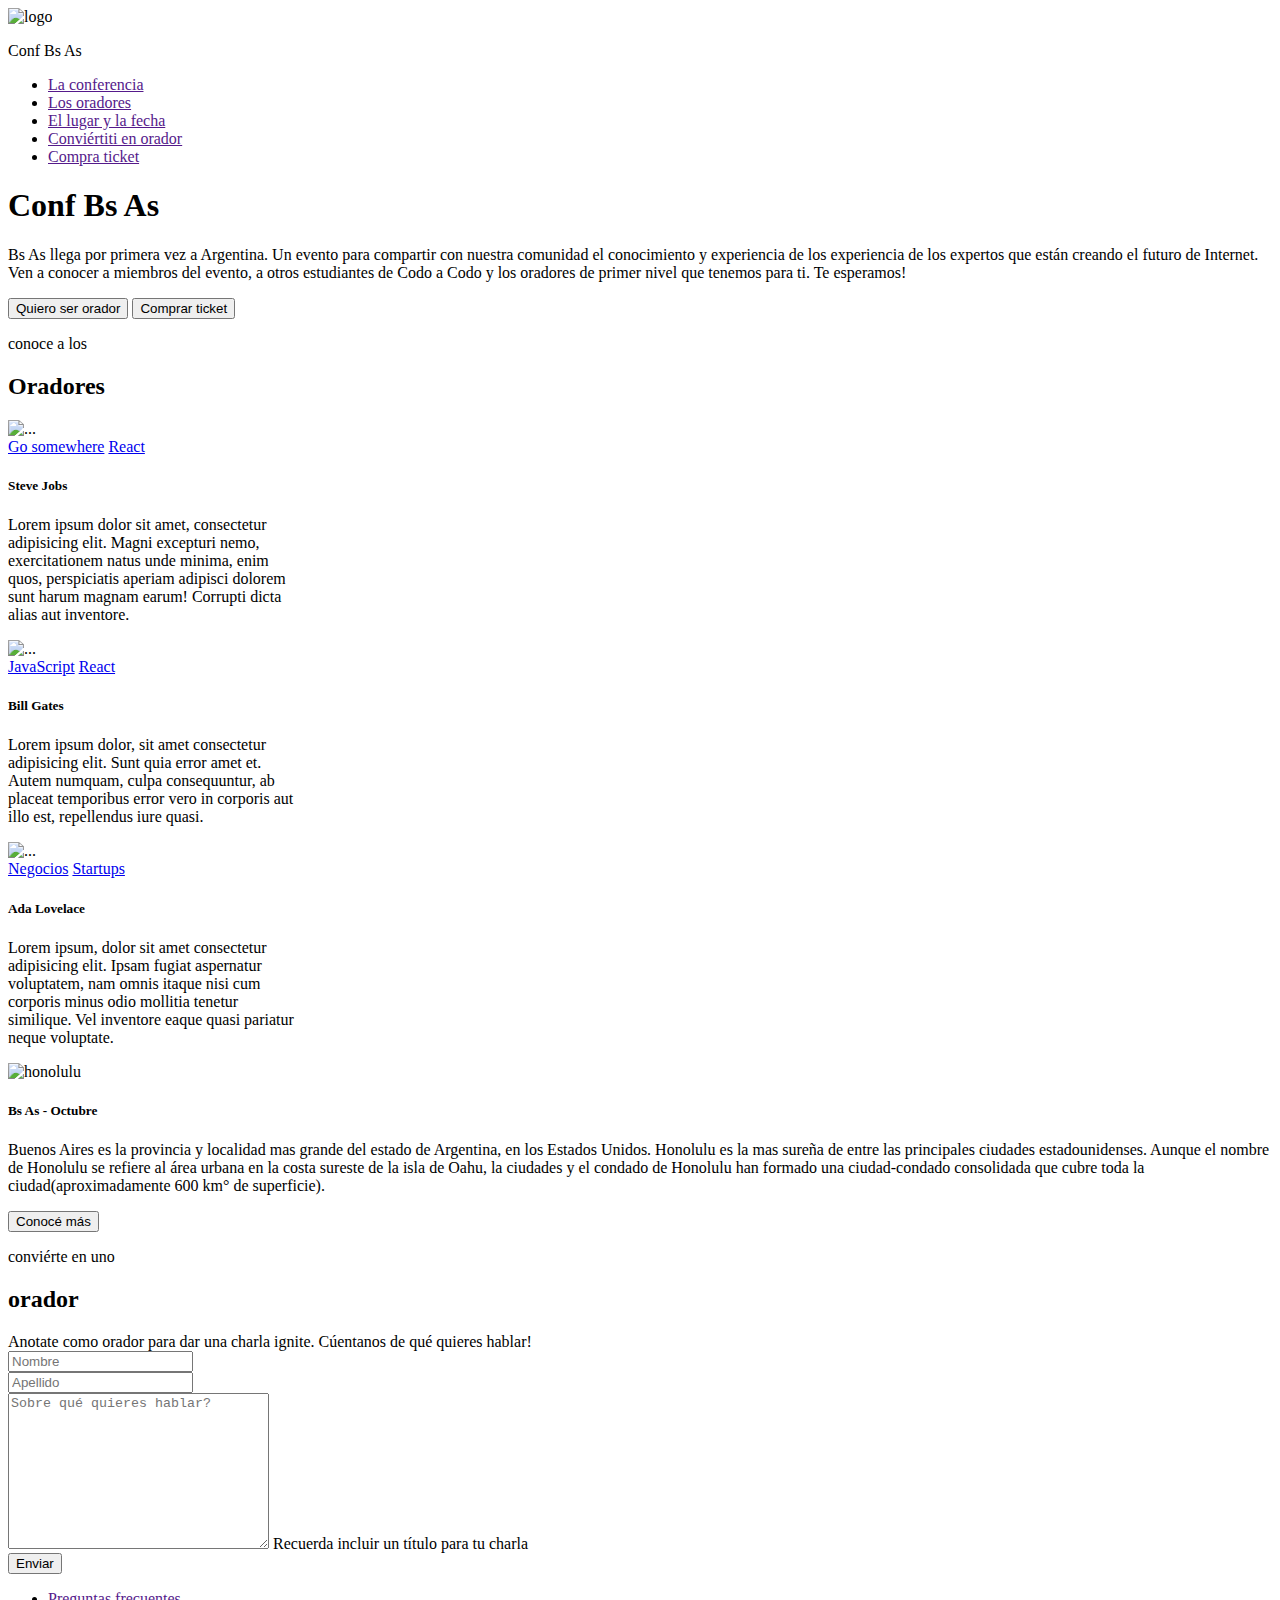
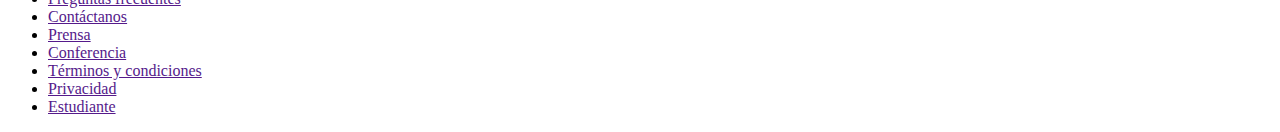
==== index.html @ 04ab7c84 "Merge branch 'master' of https://github.com/Erika-Gimenez/Codo-a-Codo-Frontend" ====
<!DOCTYPE html>
<html lang="en">
<head>
    <meta charset="UTF-8">
    <meta name="viewport" content="width=device-width, initial-scale=1.0">
    <script src="https://kit.fontawesome.com/0052f64a95.js" crossorigin="anonymous"></script>
    <link href="https://cdn.jsdelivr.net/npm/bootstrap@5.3.2/dist/css/bootstrap.min.css" rel="stylesheet" integrity="sha384-T3c6CoIi6uLrA9TneNEoa7RxnatzjcDSCmG1MXxSR1GAsXEV/Dwwykc2MPK8M2HN" crossorigin="anonymous">
    <link rel="stylesheet" href="./css/style.css">
    <title>Codo a Codo</title>
</head>
<body>

   <header class="header-cabeza">
    <div class="logo">
        <img src="../tp-front/imagenes/codoacodo.png" alt="logo" class="logo-img" >
        <p class="titulo-p" >Conf Bs As</p>
    </div>
    <div class="div-titulo">
       
    </div>
    <nav class="nav">
      <div class="div-nav">
        <ul class="ul-nav">
            <li><a class="a-nav" id="unico-li" href="">La conferencia</a></li>
            <li><a class="a-nav" href="">Los oradores</a></li>
            <li><a class="a-nav" href="">El lugar y la fecha</a></li>
            <li><a class="a-nav" href="">Conviértiti en orador</a></li>
            <li><a class="a-nav" id="unico-dos" href="">Compra ticket</a></li>
        </ul>
      </div>  
    </nav>
  </div>
   </header> 
    
   <main>

    <section class="seccion-banner" >
      <div class="banner">
        <div class="div-banner">
        <h1 class="banner-titulo">Conf Bs As</h1>
        <p class="banner-text">Bs As llega por primera vez a Argentina. Un evento para compartir con
        nuestra comunidad el conocimiento y experiencia de los experiencia de los expertos que
        están creando el futuro de Internet. Ven a conocer a miembros del 
        evento, a otros estudiantes de Codo a Codo y los oradores de primer 
        nivel que tenemos para ti. Te esperamos!
        </p>
        <button class="botn btn-orador">Quiero ser orador</button>
        <input class="botn btn-ticket" type="button" value="Comprar ticket">

        </div>
      </div> 
    </section>

    <section class="sect-card">
        <div class="text-titulo-card">
            <p id="card-p">conoce a los</p>
            <h2 id="card-h2">Oradores</h2>
        </div>
        <div class="cards">

            <div class="card" style="width: 18rem;">
                <img src="../tp-front/imagenes/steve.jpg" class="card-img-top" alt="...">
                <div class="card-body">
                    <a href="#" class="btn btn-warning" style="--bs-btn-padding-y: .15rem; --bs-btn-padding-x: .5rem; --bs-btn-font-size: .75rem;">Go somewhere</a>
                    <a href="#" class="btn btn-celeste" style="--bs-btn-padding-y: .15rem; --bs-btn-padding-x: .5rem; --bs-btn-font-size: .75rem;"
                    >React</a>
                    <h5 class="card-title">Steve Jobs</h5>
                  <p class="card-text">Lorem ipsum dolor sit amet, consectetur adipisicing elit. Magni excepturi nemo, exercitationem natus unde minima, enim quos, perspiciatis aperiam adipisci dolorem sunt harum magnam earum! Corrupti dicta alias aut inventore.</p>
                  
                </div>
              </div>

              <div class="card" style="width: 18rem; " >
                <img src="../tp-front/imagenes/bill.jpg" class="card-img-top" alt="...">
                <div class="card-body">
                    <a href="#" class="btn btn-warning" style="--bs-btn-padding-y: .15rem; --bs-btn-padding-x: .5rem; --bs-btn-font-size: .75rem;">JavaScript</a>
                    <a href="#" class="btn btn-celeste" style="--bs-btn-padding-y: .15rem; --bs-btn-padding-x: .5rem; --bs-btn-font-size: .75rem;">React</a>
                  <h5 class="card-title">Bill Gates</h5>
                  <p class="card-text">Lorem ipsum dolor, sit amet consectetur adipisicing elit. Sunt quia error amet et. Autem numquam, culpa consequuntur, ab placeat temporibus error vero in corporis aut illo est, repellendus iure quasi.</p>
                 
                </div>
              </div>

              <div class="card" style="width: 18rem;">
                <img src="../tp-front/imagenes/ada.jpeg" class="card-img-top" alt="...">
                <div class="card-body">
                    <a href="#" class="btn btn-secondary" style="--bs-btn-padding-y: .15rem; --bs-btn-padding-x: .5rem; --bs-btn-font-size: .75rem;">Negocios</a>
                    <a href="#" class="btn  btn-danger" style="--bs-btn-padding-y: .15rem; --bs-btn-padding-x: .5rem; --bs-btn-font-size: .75rem;">Startups</a>
                  <h5 class="card-title">Ada Lovelace</h5>
                  <p class="card-text">Lorem ipsum, dolor sit amet consectetur adipisicing elit. Ipsam fugiat aspernatur voluptatem, nam omnis itaque nisi cum corporis minus odio mollitia tenetur similique. Vel inventore eaque quasi pariatur neque voluptate.</p>
                  
                </div>
              </div>
        </div>
    </section>

    <section class="card-horizontal">
        
        <div class="card mb-3 mt-4" style="max-width: 100%;">
            <div class="row g-0">
              <div class="col-md-6">
                <img src="../tp-front/imagenes/honolulu.jpg" class="img-fluid" alt="honolulu">
              </div>
              <div class="col-md-6 texto-horizontal">
                <div class="card-body">
                  <h5 class="card-title">Bs As - Octubre</h5>
                  <p class="card-text ">Buenos Aires es la provincia y localidad mas grande del estado de Argentina, en los Estados Unidos. Honolulu es la mas
                    sureña de entre las principales  ciudades estadounidenses. Aunque el nombre de Honolulu se refiere al área
                urbana en la costa sureste de la isla de Oahu, la ciudades
                y el condado de Honolulu han formado una ciudad-condado consolidada que cubre toda la ciudad(aproximadamente 600 km° de superficie).</p>
                <button  type="button" class="btn btn-outline-light boton-horizontal">Conocé más</button>
                </div>
              </div>
            </div>
          </div> 

    </section>
    <section class="formulario">

      

      <div class="div-form">
        <div class="text-form">
          <p id="p-f">conviérte en uno</p>
          <h2 id="h2-f">orador</h2>
        </div>
        <div class="form-segundo-div">
        <form action="#" method="get">
        <div class="formm">
          <label class="label-formm" for="">Anotate como orador para dar una <span>charla ignite</span>. Cúentanos de qué quieres hablar!</label>
          
          <div class="aaaa">
          <div class="row fila-formm">
            <div class="col ">
              <input type="text" class="form-control " placeholder="Nombre" aria-label="First name">
            </div>
            <div class="col">
              <input type="text" class="form-control " placeholder="Apellido" aria-label="Last name">
            </div>
          </div>
        <div class="textera-formm">
          <textarea name="comentario" id="coment-user" cols="30" rows="10" placeholder="Sobre qué quieres hablar?"></textarea>
          <label for="">Recuerda incluir un título para tu charla</label>
        </div>
          <div class="d-grid gap-2 botn-formm">
           <input class="btn btn-enviar" type="submit" value="Enviar">
          </div>
        </div>
        </div>
          </form>
        </div>
      </div>
    </section>
   </main>

   <footer class="footer-pie">
    <div class="div-footer">
        <ul class="ul-footer">
            <li class="li-footer"><a href="">Preguntas frecuentes</a></li>
            <li class="li-footer"><a href="">Contáctanos</a></li>
            <li class="li-footer"><a href="">Prensa</a></li>
            <li class="li-footer"><a href="">Conferencia</a></li>
            <li class="li-footer"><a href="">Términos y condiciones</a></li>
            <li class="li-footer"><a href="">Privacidad</a></li>
            <li class="li-footer"><a href="">Estudiante</a></li>
        </ul>
    </div>
   </footer>
   <script src="https://cdn.jsdelivr.net/npm/bootstrap@5.3.2/dist/js/bootstrap.bundle.min.js" integrity="sha384-C6RzsynM9kWDrMNeT87bh95OGNyZPhcTNXj1NW7RuBCsyN/o0jlpcV8Qyq46cDfL" crossorigin="anonymous"></script>
</body>
</html>
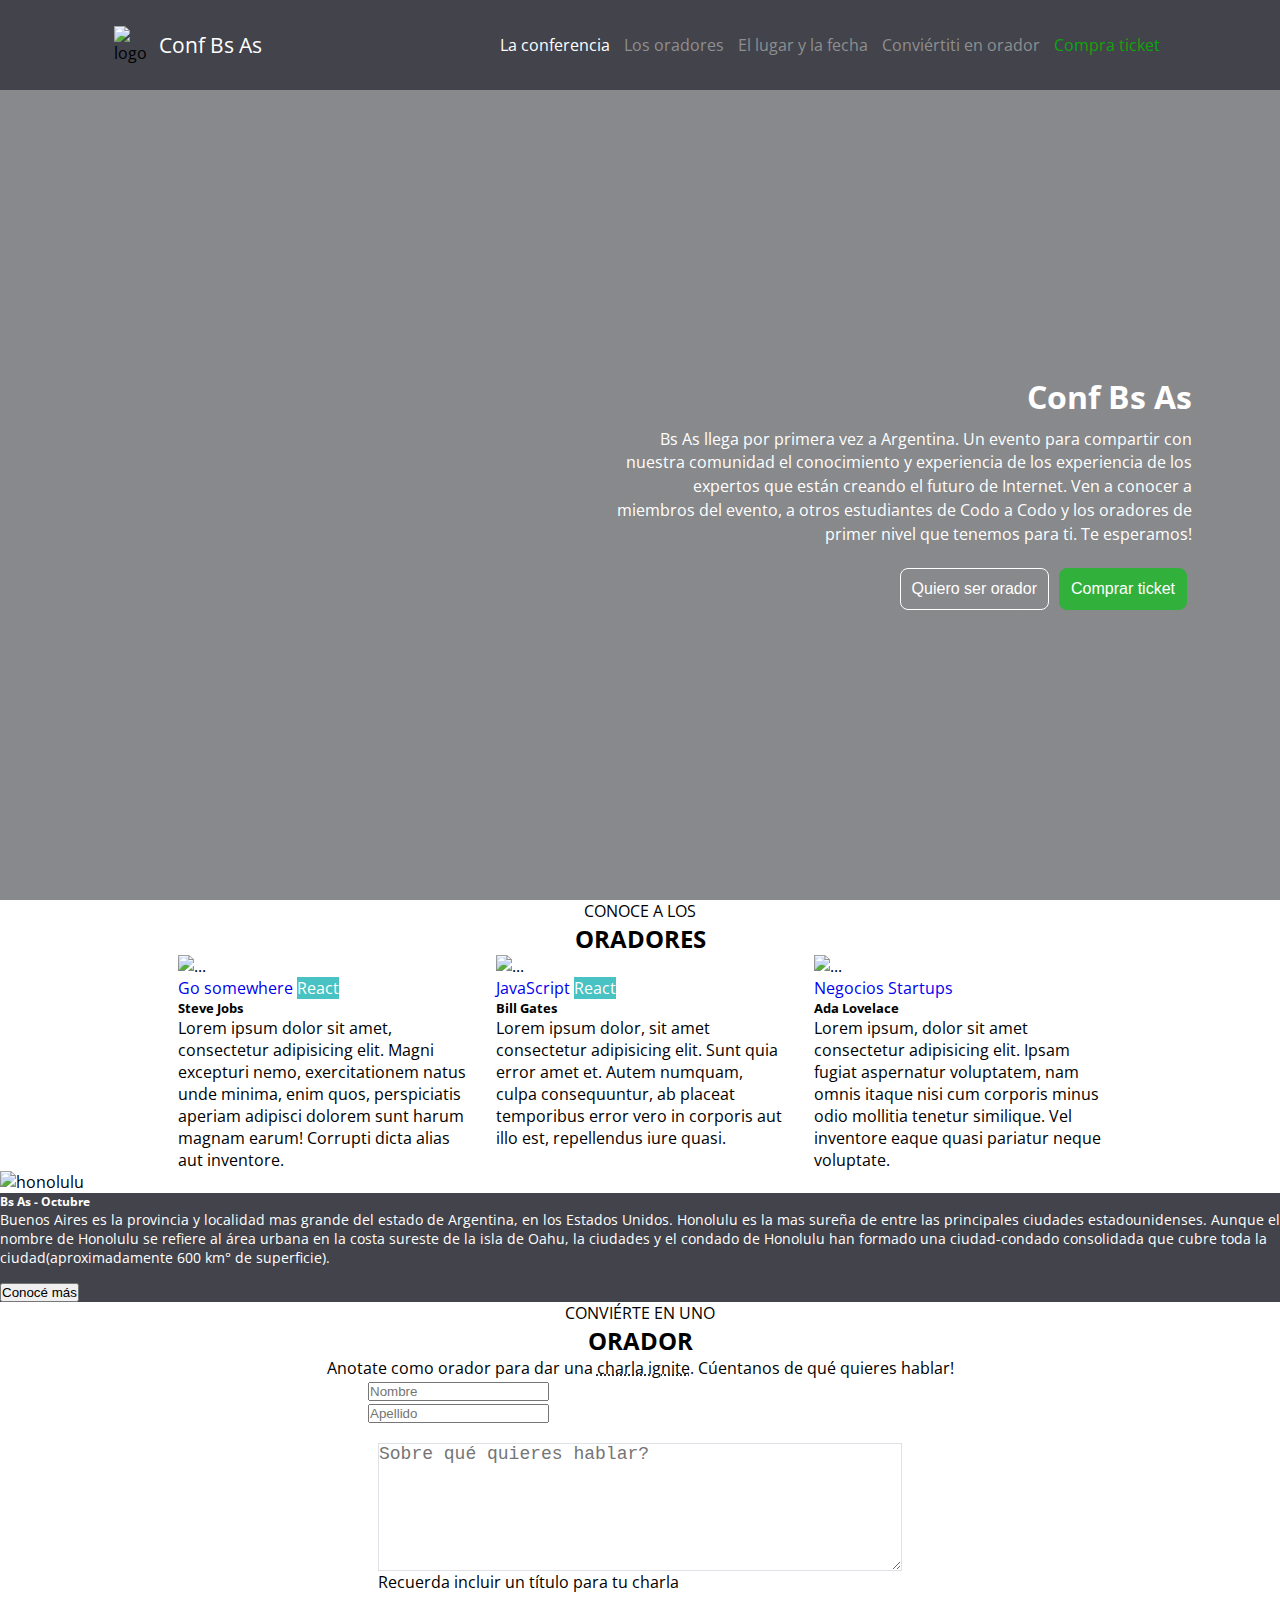
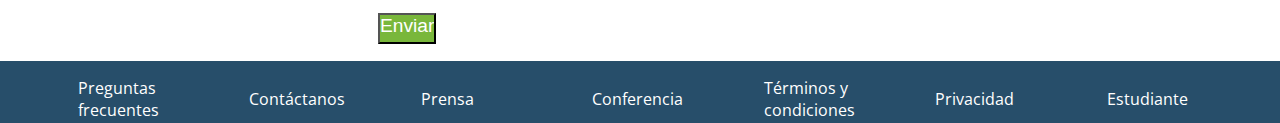
==== commit 5c3c62c3: "nuevas carpetas de js y html" ====
--- a/index.html
+++ b/index.html
@@ -12,7 +12,7 @@
 
    <header class="header-cabeza">
     <div class="logo">
-        <img src="../tp-front/imagenes/codoacodo.png" alt="logo" class="logo-img" >
+        <img src="./imagenes/codoacodo.png" alt="logo" class="logo-img" >
         <p class="titulo-p" >Conf Bs As</p>
     </div>
     <div class="div-titulo">
@@ -25,7 +25,7 @@
             <li><a class="a-nav" href="">Los oradores</a></li>
             <li><a class="a-nav" href="">El lugar y la fecha</a></li>
             <li><a class="a-nav" href="">Conviértiti en orador</a></li>
-            <li><a class="a-nav" id="unico-dos" href="">Compra ticket</a></li>
+            <li><a class="a-nav" id="unico-dos" href="./html/comprarticket.html">Compra ticket</a></li>
         </ul>
       </div>  
     </nav>
@@ -45,7 +45,10 @@
         nivel que tenemos para ti. Te esperamos!
         </p>
         <button class="botn btn-orador">Quiero ser orador</button>
-        <input class="botn btn-ticket" type="button" value="Comprar ticket">
+        
+        <a href="./html/comprarticket.html">
+          <button class="botn btn-ticket">Comprar ticket</button>
+        </a>
 
         </div>
       </div> 
@@ -59,7 +62,7 @@
         <div class="cards">
 
             <div class="card" style="width: 18rem;">
-                <img src="../tp-front/imagenes/steve.jpg" class="card-img-top" alt="...">
+                <img src="./imagenes/steve.jpg" class="card-img-top" alt="...">
                 <div class="card-body">
                     <a href="#" class="btn btn-warning" style="--bs-btn-padding-y: .15rem; --bs-btn-padding-x: .5rem; --bs-btn-font-size: .75rem;">Go somewhere</a>
                     <a href="#" class="btn btn-celeste" style="--bs-btn-padding-y: .15rem; --bs-btn-padding-x: .5rem; --bs-btn-font-size: .75rem;"
@@ -71,7 +74,7 @@
               </div>
 
               <div class="card" style="width: 18rem; " >
-                <img src="../tp-front/imagenes/bill.jpg" class="card-img-top" alt="...">
+                <img src="./imagenes/bill.jpg" class="card-img-top" alt="...">
                 <div class="card-body">
                     <a href="#" class="btn btn-warning" style="--bs-btn-padding-y: .15rem; --bs-btn-padding-x: .5rem; --bs-btn-font-size: .75rem;">JavaScript</a>
                     <a href="#" class="btn btn-celeste" style="--bs-btn-padding-y: .15rem; --bs-btn-padding-x: .5rem; --bs-btn-font-size: .75rem;">React</a>
@@ -82,7 +85,7 @@
               </div>
 
               <div class="card" style="width: 18rem;">
-                <img src="../tp-front/imagenes/ada.jpeg" class="card-img-top" alt="...">
+                <img src="./imagenes/ada.jpeg" class="card-img-top" alt="...">
                 <div class="card-body">
                     <a href="#" class="btn btn-secondary" style="--bs-btn-padding-y: .15rem; --bs-btn-padding-x: .5rem; --bs-btn-font-size: .75rem;">Negocios</a>
                     <a href="#" class="btn  btn-danger" style="--bs-btn-padding-y: .15rem; --bs-btn-padding-x: .5rem; --bs-btn-font-size: .75rem;">Startups</a>
@@ -99,7 +102,7 @@
         <div class="card mb-3 mt-4" style="max-width: 100%;">
             <div class="row g-0">
               <div class="col-md-6">
-                <img src="../tp-front/imagenes/honolulu.jpg" class="img-fluid" alt="honolulu">
+                <img src="./imagenes/honolulu.jpg" class="img-fluid" alt="honolulu">
               </div>
               <div class="col-md-6 texto-horizontal">
                 <div class="card-body">
@@ -129,7 +132,8 @@
         <div class="formm">
           <label class="label-formm" for="">Anotate como orador para dar una <span>charla ignite</span>. Cúentanos de qué quieres hablar!</label>
           
-          <div class="aaaa">
+          <div class="form-margin">
+
           <div class="row fila-formm">
             <div class="col ">
               <input type="text" class="form-control " placeholder="Nombre" aria-label="First name">
@@ -145,6 +149,7 @@
           <div class="d-grid gap-2 botn-formm">
            <input class="btn btn-enviar" type="submit" value="Enviar">
           </div>
+
         </div>
         </div>
           </form>
--- a/css/style.css
+++ b/css/style.css
@@ -0,0 +1,527 @@
+@import url('https://fonts.googleapis.com/css2?family=Open+Sans:wght@300&display=swap');
+
+:root{
+    --color-primario:rgb(67, 67, 75) ;
+    --color-secundario:rgb(39, 78, 106) ;
+    --color-blanco:white ;
+   
+}
+
+*{
+    margin: 0;
+    padding: 0;
+    box-sizing: border-box;
+}
+
+html{
+    font-family: 'Open Sans';
+   
+}
+
+body{
+    margin: 0;
+    padding: 0;
+}
+
+a{
+    text-decoration: none;
+    
+}
+
+ul, ol{
+    list-style: none;
+    margin: 0;
+    padding: 0;
+}
+
+p{
+    margin-bottom: 0;
+}
+.header-cabeza{
+    background-color:var(--color-primario);
+    display: flex;
+     justify-content: space-evenly;
+    align-items: center; 
+    height: 90px;
+}
+
+
+.logo{
+    display: flex;
+    align-items: center;
+    
+}
+
+.logo img{
+     
+    width: 30%;
+}
+
+
+
+.div-nav{
+    display: flex;
+  
+    align-items: center; 
+    width: 100%;
+}
+.a-nav{
+    padding: 0 7px;
+    color: rgb(142, 143, 143); 
+    font-size: 1rem;
+}
+
+.a-nav:hover{
+    background-color: rgb(66, 65, 65); 
+    color: rgb(219, 218, 218); 
+    border: 1px solid #737375;
+    border-radius: 15px;
+}
+
+.ul-nav {
+   display: flex;
+    align-items: baseline;
+    width: 100%;
+} 
+
+#unico-li{
+    color:var(--color-blanco);
+}
+
+#unico-dos{
+    color: rgb(12, 166, 12);
+}
+
+.div-logo{
+    
+    display: flex;
+    justify-content: center;
+    align-items: center;
+    gap: 4px;
+}
+
+.titulo-p{
+    display: flex;
+    align-items: center;
+    color: var(--color-blanco);
+    font-size: 1.3rem;
+}
+
+
+
+
+
+/* main section banner */
+
+
+.banner{
+    
+    background: linear-gradient(rgba(5, 7, 12, 0.473), rgba(5, 7, 12, 0.473)),
+    url(../imagenes/ba1.jpg) bottom;
+   
+    width: 100%;
+    height: 90vh;
+    /* ancho y alto */
+    background-size:100vw 110vh;
+    background-repeat: no-repeat;
+    display: flex;
+    justify-content: flex-end;
+    align-items: center;
+    
+    /* height: 40.10rem;
+    background-size:cover ;
+    display: flex;
+    justify-content: flex-end;
+    align-items: center; */
+    
+}
+ 
+.div-banner{
+    color: var(--color-blanco);
+    
+    display: flex;
+    justify-content: flex-end;
+    align-items: center;
+    width: 52%;
+    flex-wrap: wrap;
+text-align: right;
+padding-right: 5.5rem;
+}
+
+
+
+.banner-text{
+   width:100% ;
+    line-height: 1.5;
+    font-size: .99rem;
+    padding: 10px 0px 17px;
+}
+
+
+
+.botn{
+    padding: 11px;
+    color: var(--color-blanco);
+    border: none; 
+    background:none;
+    font-size: 1rem;
+    border-radius: 8px;
+    margin: 5px;
+}
+
+.btn-orador{
+    border: 1px  solid var(--color-blanco);
+}
+
+.btn-ticket{
+    background-color: rgb(49, 176, 60);
+    border: 1px solid rgb(49, 176, 60);
+} 
+
+.btn-orador:hover{
+    background-color: rgb(37, 36, 36); 
+    color: rgb(219, 218, 218); 
+    /* border: 1px solid #737375; */
+   
+}
+
+.btn-ticket:hover{
+    background-color: rgb(43, 165, 53); 
+    color: rgb(219, 218, 218); 
+     border: 1px solid #d7d7da; 
+   
+}
+
+/* cards */
+
+.selet-card{
+    display: flex;
+    justify-content: center;
+    align-items: center;
+     flex-wrap: wrap;
+    
+}
+
+.text-titulo-card{
+    text-align: center;
+   
+}
+
+#card-p{
+    padding-bottom: 0;
+    margin-bottom: 0;
+    text-transform: uppercase;
+}
+
+#card-h2{
+    text-transform: uppercase;
+}
+
+.cards{
+    display: flex;
+    /* flex-direction: row; */
+    justify-content: center;
+    flex-wrap: wrap;
+    gap: 30px;
+    
+}
+
+.btn-celeste{
+    background-color: rgb(72, 194, 194);
+    color:var(--color-blanco);
+}
+
+/* card horizontal */
+.texto-horizontal{
+    background-color:var(--color-primario) ;
+    color: var(--color-blanco);
+    font-size: .9rem;
+    
+}
+
+.boton-horizontal{
+    margin-top: 1rem;
+}
+/* formulario */
+
+.div-form{
+display: flex;
+justify-content: center;
+flex-direction: column;
+}
+/* texto parrafo y titulo h2 */
+.text-form {
+    text-align: center;
+}
+
+#p-f{
+    padding-bottom: 0;
+    margin-bottom: 0;
+    text-transform: uppercase;
+}
+#h2-f{
+    text-transform: uppercase;
+}
+
+/* form */
+
+.formm{
+    display: flex;
+    flex-direction: column;
+   
+}
+/* titulo del formulario */
+.label-formm{
+    text-align: center;
+}
+
+span{
+    text-decoration-line: underline;
+  text-decoration-style: dotted;
+}
+
+.form-margin{
+    margin: 0rem 23rem ;
+   
+}
+
+/* div del nombre y apellido */
+.fila-formm{
+    margin-right: 0;
+    margin-left: 0;
+}
+
+
+/* textera y label */
+.textera-formm{
+    display: flex;
+    
+    flex-direction: column;
+    height: 150px;
+    /* padding: 15px 265px;---- error creo */
+   margin: 20px 10px 20px 10px;
+   
+}
+
+#coment-user{
+    border-color:#dee2e6 ;
+    font-size: 18px;
+}
+
+/* bonton enviar de formulario */
+.botn-formm{
+    margin: 0px 10px;
+}
+
+.btn-enviar{
+    padding-bottom: 5px;
+    margin-bottom:17px ;
+    background-color: rgb(121, 183, 59);
+color: var(--color-blanco);
+font-size: 1.2rem;
+}
+.btn-enviar:hover{
+background-color: rgb(100, 151, 48);
+color: var(--color-blanco);
+}
+
+/* ------------------Pagina 2 comprar ticket------------------- */
+
+.section-pag2{
+  
+text-align: center;
+} 
+
+.div-pag2{
+   
+    display: flex; 
+    justify-content: center;
+    flex-wrap: wrap;
+    gap: 7px;
+    padding-top: 2rem;
+}
+
+.div-estudiante-pag2{
+    border: 2px solid rgb(42, 5, 249);
+    text-align: center;
+    padding: 1.4rem;
+}
+
+.div-trainee-pag2{
+    border: 2px solid rgb(7, 202, 220);
+    text-align: center;
+    padding: 1.4rem;
+}
+
+.div-junior-pag2{
+    border: 2px solid rgb(249, 212, 5);
+    text-align: center;
+    padding: 1.4rem;
+}
+
+.p-descuento{
+    font-size: 1.3rem;
+}
+
+.p-num-porcentaje{
+    font-weight: bold;
+    font-size: 1.2rem;
+    padding: 18px 18px;
+}
+
+/* formulario pagina */
+
+.form-margin-pag2{
+    margin: 0rem 24.4rem ;
+}
+
+/* total a pagar */
+
+.div-total{
+    padding: 2rem 0px 2rem;
+}
+
+.div-total-a-pagar{
+    border-radius: 5px;
+  padding: 10px;
+    border: 2px solid rgb(198, 219, 234);
+    background-color: rgba(205, 225, 249, 0.799);
+}
+
+.total{
+    font-size: 1.2rem;
+    padding-left: 13px;
+}
+
+/* botones */
+.div-botones-pag2{
+    display: flex;
+    justify-content: center;
+
+    gap: 1rem;
+    margin:0px 8px;
+}
+
+
+
+
+
+/* footer casi terminamos */
+
+.div-footer{
+    background-color: var(--color-secundario); 
+    padding:2px ;
+    width: 100%;
+}
+
+.ul-footer{
+    /* background-color: rgb(43, 100, 140); */
+      display: flex; 
+    justify-content: space-evenly;
+    align-items: center;
+   
+}
+
+.ul-footer a{
+    padding-top:14px ;
+color: var(--color-blanco);
+
+}
+
+.li-footer{
+    
+    width: 6rem;
+    display: flex;
+    
+}
+
+@media screen and (max-width:1024px) {
+
+    .div-pag2{
+        margin-top: 2rem;
+    }
+    .form-margin{
+        margin: 0 ; 
+        
+       
+    }
+
+    .form-margin-pag2{
+        margin: 0 ;
+    }
+
+    .fila-form-pag2{
+        margin: 0 ; 
+    }
+
+    .correo-pag2{
+        margin:0px 9px ;
+    }
+}
+
+
+@media screen and (max-width:768px) {
+
+    .header-cabeza{
+        
+        display: flex;
+        flex-wrap: wrap;
+        width: 100%;
+      
+    }
+    .logo{
+     display: flex;
+    justify-content: center;
+    
+   
+    }
+
+    .logo-img{
+        display: flex;
+        width: 10%;     
+    }
+
+    .nav{
+        width: 100%;
+    }
+    .div-nav{
+         background-color: var(--color-primario);
+         display: flex; 
+         width: 100%; 
+    }
+
+    .ul-nav{
+         display: flex; 
+         justify-content: center;
+         flex-wrap: wrap;
+        gap: 20px;
+    }
+
+    .a-nav{
+        /* padding-bottom: 12px; */
+        display: flex;
+        font-size: 1rem;
+    }
+
+
+    .div-banner{
+        width: 100%;
+        padding: 0;
+        text-align: left;
+        justify-content: flex-start;
+    }
+   
+.ul-footer{
+    display: flex;
+    justify-content: center; 
+   flex-direction: column;
+    width: 100%;
+}
+    
+} 
+
+
+@media screen and (max-width:430px){
+
+}
+
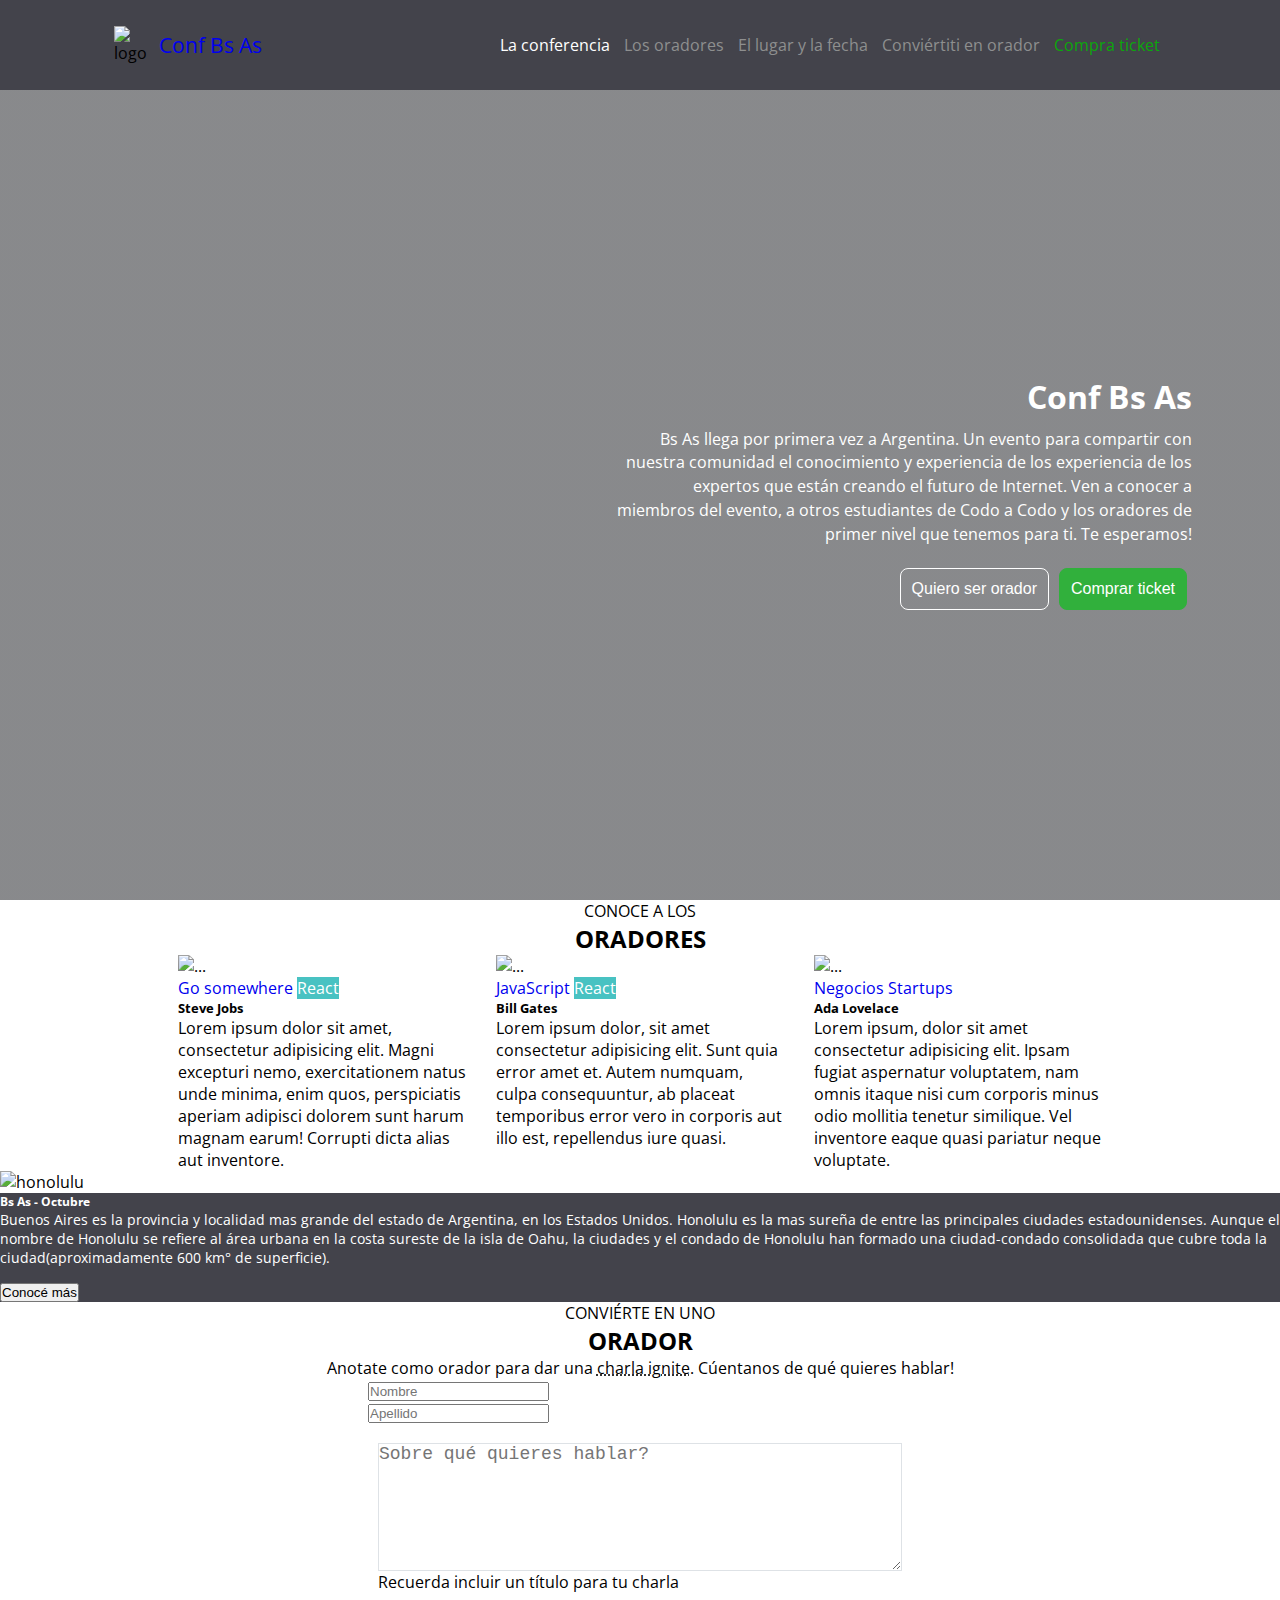
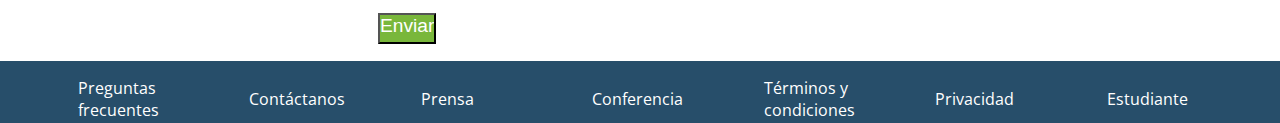
==== commit cdd06574: "volver a la pagina principal" ====
--- a/index.html
+++ b/index.html
@@ -13,7 +13,7 @@
    <header class="header-cabeza">
     <div class="logo">
         <img src="./imagenes/codoacodo.png" alt="logo" class="logo-img" >
-        <p class="titulo-p" >Conf Bs As</p>
+        <p class="titulo-p"  ><a href="index.html">Conf Bs As</a> </p>
     </div>
     <div class="div-titulo">
        
